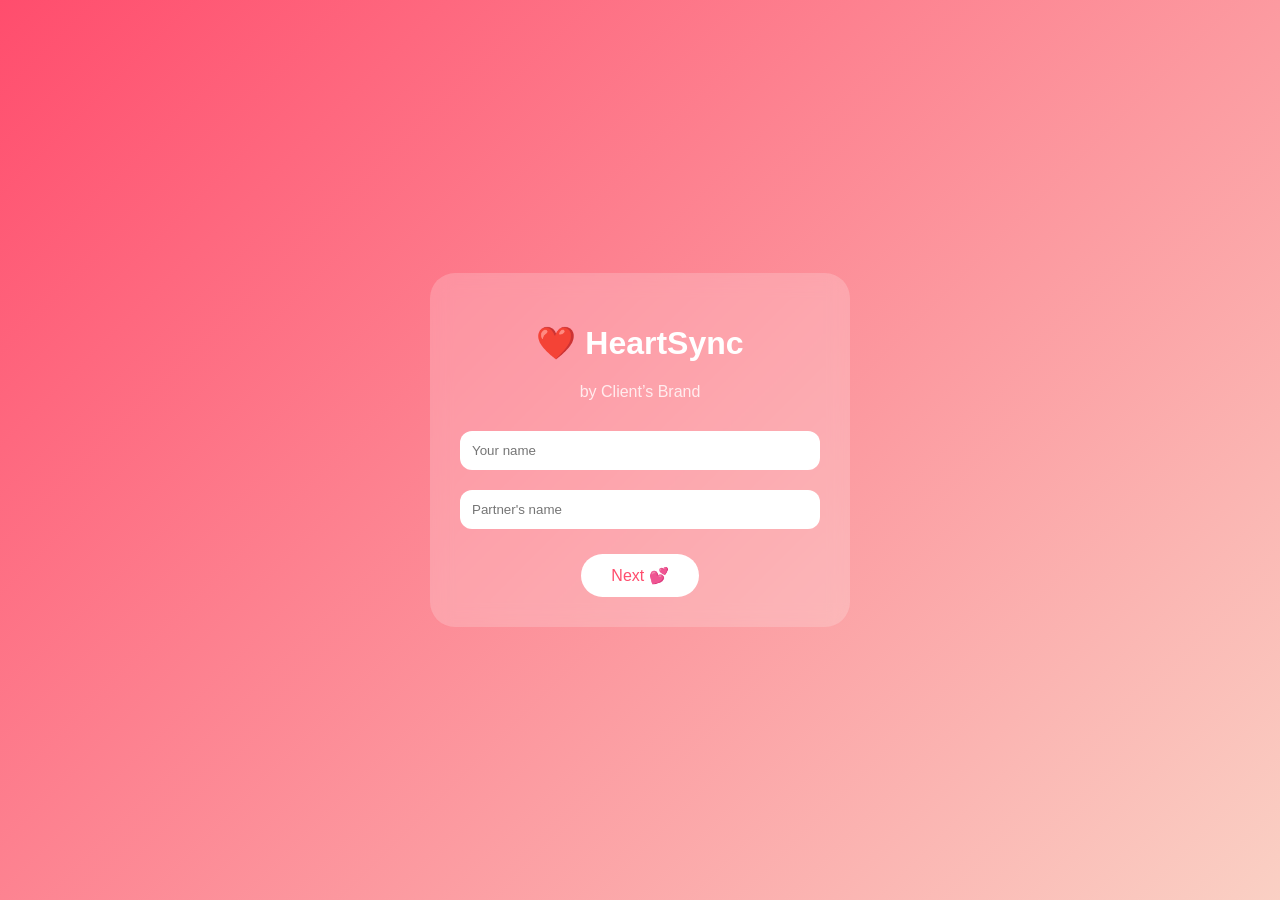
==== Personality Match Test/index.html @ 2b290e76 "first commit" ====
<!DOCTYPE html>
<html lang="en">
<head>
    <meta charset="UTF-8">
    <meta name="viewport" content="width=device-width, initial-scale=1.0">
    <title>HeartSync 💘</title>
    <link rel="stylesheet" href="styles.css">
</head>
<body>

<div class="hs-wrapper">
    <h1 class="hs-title">❤️ HeartSync</h1>
    <p class="hs-brand">by <span id="hs-brand-name">"Company Name"</span></p>

    <!-- STEP 1 -->
    <div class="hs-step active" id="step-1">
        <input id="name1" placeholder="Your name">
        <input id="name2" placeholder="Partner's name">
        <button onclick="nextStep(2)">Next 💕</button>
    </div>

    <!-- STEP 2 -->
    <div class="hs-step" id="step-2">
        <p>Who falls in love faster?</p>
        <select id="q1">
            <option>You</option>
            <option>Partner</option>
        </select>

        <p>Late-night talks or surprise gifts?</p>
        <select id="q2">
            <option>Talks</option>
            <option>Gifts</option>
        </select>

        <p>Who gets jealous more?</p>
        <select id="q3">
            <option>You</option>
            <option>Partner</option>
        </select>

        <button onclick="nextStep(3)">Calculate 💘</button>
    </div>

    <!-- LOADING -->
    <div class="hs-step" id="step-3">
        <p class="hs-loading">Calculating compatibility… 💭</p>
    </div>

    <!-- RESULT -->
    <div class="hs-step" id="step-4">
        <h2 id="hs-percentage"></h2>
        <h3 id="hs-type"></h3>
        <p id="hs-message"></p>
        <button onclick="location.reload()">Try Again 🔄</button>
    </div>
</div>

<script src="config.js"></script>
<script src="script.js"></script>
</body>
</html>
---- Personality Match Test/styles.css ----
:root {
    --primary: #ff4d6d;
    --secondary: #fad0c4;
}

* {
    box-sizing: border-box;
    font-family: 'Segoe UI', sans-serif;
}

body {
    margin: 0;
    height: 100vh;
    background: linear-gradient(135deg, var(--primary), var(--secondary));
    display: flex;
    justify-content: center;
    align-items: center;
}

.hs-wrapper {
    background: rgba(255,255,255,0.2);
    backdrop-filter: blur(10px);
    padding: 30px;
    border-radius: 25px;
    width: 90%;
    max-width: 420px;
    text-align: center;
    color: white;
}

.hs-title {
    font-size: 2rem;
}

.hs-brand {
    opacity: 0.8;
    margin-bottom: 20px;
}

.hs-step {
    display: none;
}

.hs-step.active {
    display: block;
}

input, select {
    width: 100%;
    padding: 12px;
    margin: 10px 0;
    border-radius: 12px;
    border: none;
}

button {
    margin-top: 15px;
    padding: 12px 30px;
    border-radius: 50px;
    border: none;
    background: white;
    color: var(--primary);
    font-size: 1rem;
    cursor: pointer;
}

.hs-loading {
    font-size: 1.2rem;
    animation: pulse 1.2s infinite;
}

@keyframes pulse {
    0% {opacity: 0.4;}
    50% {opacity: 1;}
    100% {opacity: 0.4;}
}
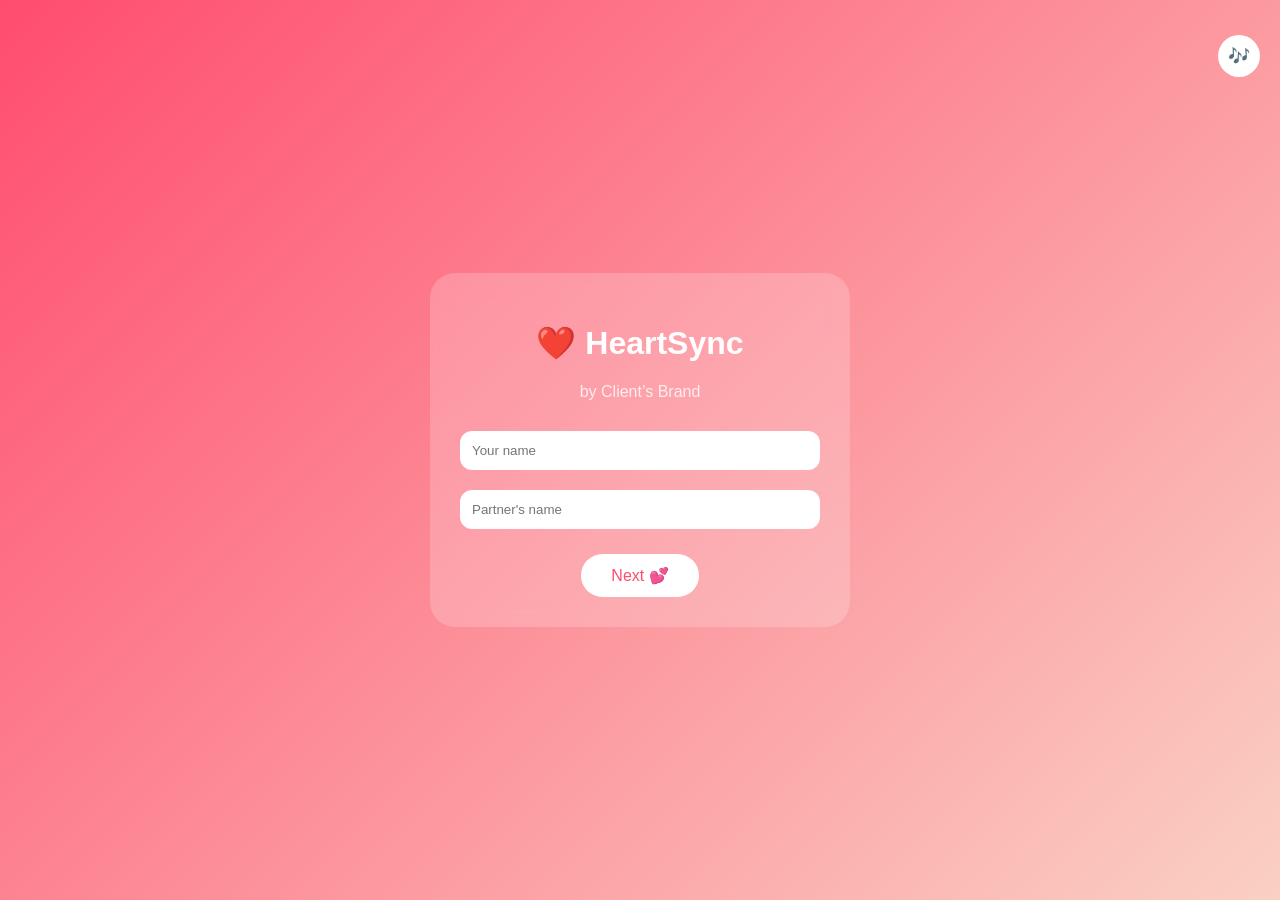
==== commit 4d59450b: "adding more projects" ====
--- a/Personality Match Test/index.html
+++ b/Personality Match Test/index.html
@@ -8,18 +8,24 @@
 </head>
 <body>
 
+<!-- Music Toggle -->
+<button id="hs-music-toggle">🎶</button>
+<audio id="hs-music" loop>
+    <source src="music.mp3" type="audio/mp3">
+</audio>
+
 <div class="hs-wrapper">
     <h1 class="hs-title">❤️ HeartSync</h1>
-    <p class="hs-brand">by <span id="hs-brand-name">"Company Name"</span></p>
+    <p class="hs-brand">by <span id="hs-brand-name"></span></p>
 
-    <!-- STEP 1 -->
+    <!-- STEP 1: Names -->
     <div class="hs-step active" id="step-1">
         <input id="name1" placeholder="Your name">
         <input id="name2" placeholder="Partner's name">
         <button onclick="nextStep(2)">Next 💕</button>
     </div>
 
-    <!-- STEP 2 -->
+    <!-- STEP 2: Fun Questions -->
     <div class="hs-step" id="step-2">
         <p>Who falls in love faster?</p>
         <select id="q1">
@@ -42,16 +48,25 @@
         <button onclick="nextStep(3)">Calculate 💘</button>
     </div>
 
-    <!-- LOADING -->
+    <!-- STEP 3: Loading -->
     <div class="hs-step" id="step-3">
         <p class="hs-loading">Calculating compatibility… 💭</p>
     </div>
 
-    <!-- RESULT -->
+    <!-- STEP 4: Result Card -->
     <div class="hs-step" id="step-4">
-        <h2 id="hs-percentage"></h2>
-        <h3 id="hs-type"></h3>
-        <p id="hs-message"></p>
+
+        <div id="hs-card">
+            <h2 id="hs-percentage"></h2>
+            <h3 id="hs-type"></h3>
+
+            <img src="photo.jpg" id="hs-photo">
+
+            <p id="hs-message"></p>
+        </div>
+
+        <p class="hs-hint">📸 Screenshot & share</p>
+
         <button onclick="location.reload()">Try Again 🔄</button>
     </div>
 </div>
--- a/Personality Match Test/styles.css
+++ b/Personality Match Test/styles.css
@@ -1,4 +1,3 @@
-
 :root {
     --primary: #ff4d6d;
     --secondary: #fad0c4;
@@ -38,6 +37,7 @@
     margin-bottom: 20px;
 }
 
+/* Steps */
 .hs-step {
     display: none;
 }
@@ -54,6 +54,7 @@
     border: none;
 }
 
+/* Buttons */
 button {
     margin-top: 15px;
     padding: 12px 30px;
@@ -65,6 +66,7 @@
     cursor: pointer;
 }
 
+/* Loading animation */
 .hs-loading {
     font-size: 1.2rem;
     animation: pulse 1.2s infinite;
@@ -75,3 +77,47 @@
     50% {opacity: 1;}
     100% {opacity: 0.4;}
 }
+
+/* Music Button */
+#hs-music-toggle {
+    position: fixed;
+    top: 20px;
+    right: 20px;
+    border: none;
+    border-radius: 50%;
+    padding: 10px;
+    font-size: 18px;
+    cursor: pointer;
+}
+
+/* Shareable Card */
+#hs-card {
+    background: rgba(255,255,255,0.25);
+    border-radius: 20px;
+    padding: 20px;
+    animation: popIn 0.6s ease;
+}
+
+#hs-photo {
+    width: 100%;
+    border-radius: 15px;
+    margin: 15px 0;
+    display: none;
+}
+
+/* Pop-in animation */
+@keyframes popIn {
+    from {
+        transform: scale(0.9);
+        opacity: 0;
+    }
+    to {
+        transform: scale(1);
+        opacity: 1;
+    }
+}
+
+.hs-hint {
+    opacity: 0.8;
+    margin-top: 10px;
+}
